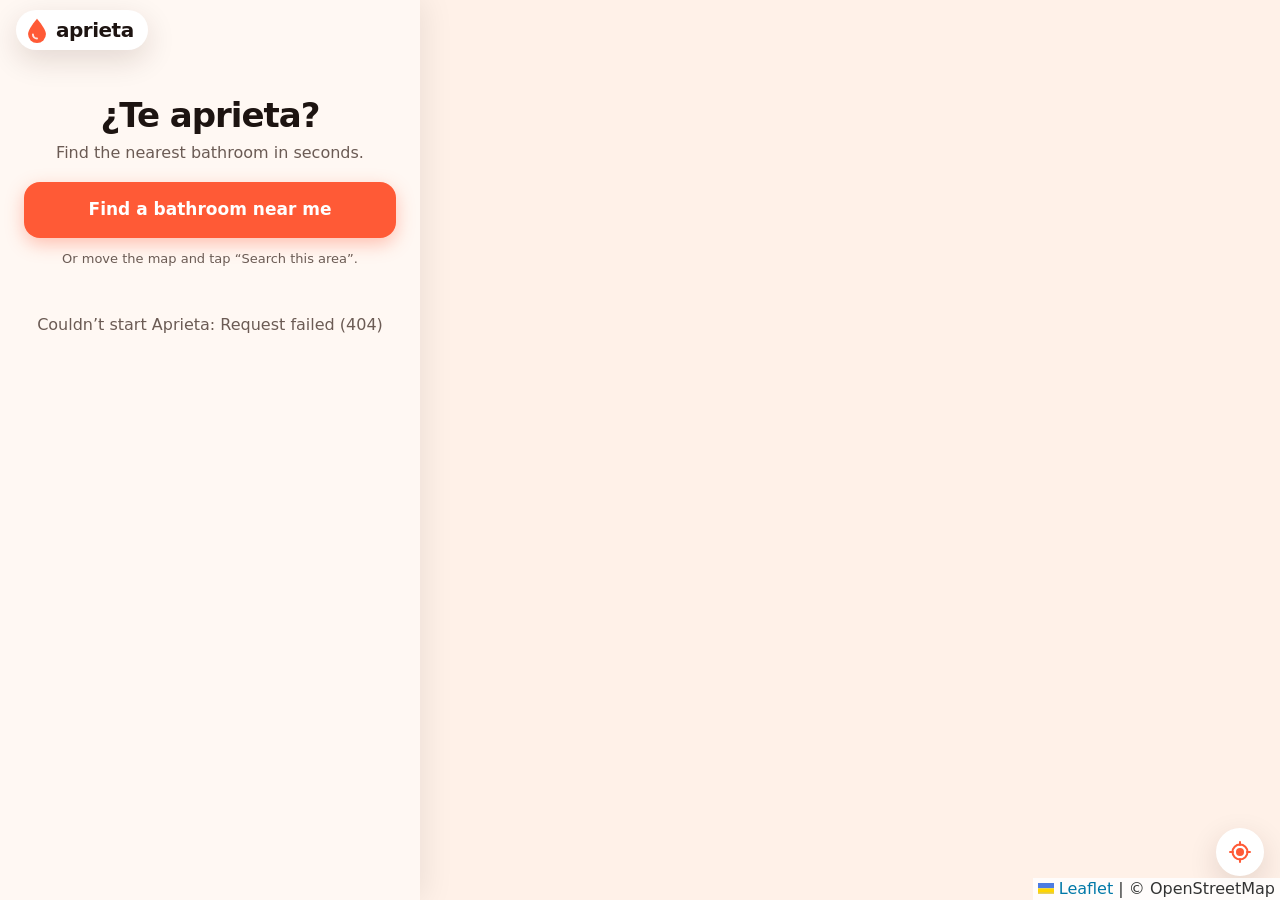
==== web/index.html @ 6afa9566 "Aprieta: bathroom locator with a paywall on addresses - web/ + server/: the app. Bathrooms come live" ====
<!doctype html>
<html lang="en">
<head>
  <meta charset="utf-8">
  <meta name="viewport" content="width=device-width, initial-scale=1, viewport-fit=cover">
  <meta name="theme-color" content="#ff5a36">
  <title>Aprieta</title>
  <meta name="description" content="Find the nearest bathroom, fast.">
  <link rel="manifest" href="manifest.json">
  <link rel="icon" href="icon.svg" type="image/svg+xml">
  <link rel="apple-touch-icon" href="icon.svg">
  <link rel="stylesheet" href="vendor/leaflet/leaflet.css">
  <link rel="stylesheet" href="styles.css">
</head>
<body>
  <header class="topbar">
    <div class="brand">
      <svg class="brand-mark" viewBox="0 0 32 32" aria-hidden="true"><use href="#drop"/></svg>
      <span>aprieta</span>
    </div>
    <div id="pass-chip" class="chip chip-pass" hidden></div>
    <div id="demo-chip" class="chip chip-demo" hidden title="No Stripe key configured: payments are simulated">Demo payments</div>
  </header>

  <main class="layout">
    <div id="map" class="map" aria-label="Map of nearby bathrooms"></div>
    <button id="search-area" class="pill-btn search-area" hidden>Search this area</button>
    <button id="locate" class="locate-btn" aria-label="Go to my location" title="My location">
      <svg viewBox="0 0 24 24" aria-hidden="true"><circle cx="12" cy="12" r="4" fill="currentColor"/><path d="M12 2v3M12 19v3M2 12h3M19 12h3" stroke="currentColor" stroke-width="2" stroke-linecap="round"/><circle cx="12" cy="12" r="7.5" fill="none" stroke="currentColor" stroke-width="2"/></svg>
    </button>

    <section class="sheet" id="sheet">
      <div class="sheet-handle" aria-hidden="true"></div>

      <div id="welcome" class="welcome">
        <h1>¿Te aprieta?</h1>
        <p>Find the nearest bathroom in seconds.</p>
        <button id="find" class="big-btn">Find a bathroom near me</button>
        <p class="fine">Or move the map and tap “Search this area”.</p>
      </div>

      <div id="status" class="status" hidden></div>

      <div id="results" hidden>
        <div class="results-head">
          <h2 id="results-title">Nearby</h2>
          <div class="filters" role="group" aria-label="Filters">
            <button class="filter" data-filter="free" aria-pressed="false">Free</button>
            <button class="filter" data-filter="wheelchair" aria-pressed="false">♿ Accessible</button>
            <button class="filter" data-filter="public" aria-pressed="false">Public only</button>
          </div>
        </div>
        <section id="boxers-section" class="boxers-section" hidden>
          <h3>Fresh boxers nearby</h3>
          <ol id="boxers-list" class="list"></ol>
        </section>
        <ol id="list" class="list"></ol>
        <div id="pass-upsell" class="upsell" hidden>
          <div>
            <strong>Out and about all day?</strong>
            <span id="upsell-text">Unlock every address for 24 hours.</span>
          </div>
          <button class="pill-btn" data-buy-pass>Get pass</button>
        </div>
        <p class="attribution">Bathroom data © OpenStreetMap contributors. Spot a wrong one? Fix it at openstreetmap.org.</p>
      </div>
    </section>
  </main>

  <!-- Paywall -->
  <div id="paywall" class="modal" hidden role="dialog" aria-modal="true" aria-labelledby="paywall-title">
    <div class="modal-backdrop" data-close></div>
    <div class="modal-card">
      <button class="modal-x" data-close aria-label="Close">×</button>

      <div id="pw-choose">
        <div class="pw-lock">
          <svg viewBox="0 0 24 24" aria-hidden="true"><rect x="4" y="10" width="16" height="11" rx="3" fill="currentColor"/><path d="M8 10V7a4 4 0 0 1 8 0v3" stroke="currentColor" stroke-width="2.2" fill="none"/></svg>
        </div>
        <h2 id="paywall-title">Unlock the address</h2>
        <p id="pw-summary" class="pw-summary"></p>
        <label class="pw-addon" id="pw-addon" hidden>
          <input type="checkbox" id="addon-boxers">
          <span class="pw-addon-icon" aria-hidden="true">🩲</span>
          <span class="pw-addon-text">
            <strong>Add backup boxers</strong>
            <span>Nearest underwear, in case you don’t make it. <span id="addon-desc"></span></span>
          </span>
          <span class="pw-addon-price" id="addon-price"></span>
        </label>
        <div class="pw-options">
          <button class="pw-option" data-kind="single">
            <span class="pw-option-title">This bathroom</span>
            <span class="pw-option-desc">Exact address + directions</span>
            <span class="pw-price" id="price-single"></span>
          </button>
          <button class="pw-option pw-option-best" data-kind="pass">
            <span class="pw-badge">Best value</span>
            <span class="pw-option-title" id="pass-title">24-hour pass</span>
            <span class="pw-option-desc">Every bathroom, everywhere</span>
            <span class="pw-price" id="price-pass"></span>
          </button>
        </div>
        <p class="fine">One-time payment. No account, no subscription.</p>
        <button class="pw-toolate" id="pw-toolate" hidden>Too late? Find new boxers nearby →</button>
      </div>

      <div id="pw-boxers" hidden>
        <div class="pw-lock pw-lock-boxers" aria-hidden="true">🩲</div>
        <h2>Too late? It happens.</h2>
        <p class="pw-summary">Skip the bathroom. Here’s where to get fresh underwear, fast.</p>
        <ol id="pw-boxers-list" class="pw-store-list"></ol>
        <button class="big-btn" id="buy-boxers"></button>
        <button class="pw-toolate" id="pw-back">← Back to bathrooms</button>
      </div>

      <form id="pw-demo" hidden>
        <h2>Checkout</h2>
        <p class="demo-note">Demo mode: no real card is charged. Add a Stripe key on the server to take real payments.</p>
        <label>Card number<input inputmode="numeric" value="4242 4242 4242 4242" autocomplete="off"></label>
        <div class="row">
          <label>Expiry<input value="12 / 34" autocomplete="off"></label>
          <label>CVC<input value="123" autocomplete="off"></label>
        </div>
        <button type="submit" class="big-btn" id="demo-pay">Pay</button>
      </form>

      <div id="pw-busy" class="pw-busy" hidden>
        <div class="spinner"></div>
        <p id="pw-busy-text">Opening secure checkout…</p>
      </div>
    </div>
  </div>

  <div id="toast" class="toast" hidden role="status"></div>

  <svg width="0" height="0" style="position:absolute" aria-hidden="true">
    <symbol id="drop" viewBox="0 0 32 32">
      <path d="M16 2C16 2 5 14.5 5 21a11 11 0 0 0 22 0C27 14.5 16 2 16 2z" fill="currentColor"/>
      <path d="M11 21.5a5 5 0 0 0 5 5" stroke="#fff" stroke-width="2.4" fill="none" stroke-linecap="round" opacity=".85"/>
    </symbol>
  </svg>

  <script src="vendor/leaflet/leaflet.js"></script>
  <script src="app.js"></script>
</body>
</html>
---- web/vendor/leaflet/leaflet.css ----
/* required styles */

.leaflet-pane,
.leaflet-tile,
.leaflet-marker-icon,
.leaflet-marker-shadow,
.leaflet-tile-container,
.leaflet-pane > svg,
.leaflet-pane > canvas,
.leaflet-zoom-box,
.leaflet-image-layer,
.leaflet-layer {
	position: absolute;
	left: 0;
	top: 0;
	}
.leaflet-container {
	overflow: hidden;
	}
.leaflet-tile,
.leaflet-marker-icon,
.leaflet-marker-shadow {
	-webkit-user-select: none;
	   -moz-user-select: none;
	        user-select: none;
	  -webkit-user-drag: none;
	}
/* Prevents IE11 from highlighting tiles in blue */
.leaflet-tile::selection {
	background: transparent;
}
/* Safari renders non-retina tile on retina better with this, but Chrome is worse */
.leaflet-safari .leaflet-tile {
	image-rendering: -webkit-optimize-contrast;
	}
/* hack that prevents hw layers "stretching" when loading new tiles */
.leaflet-safari .leaflet-tile-container {
	width: 1600px;
	height: 1600px;
	-webkit-transform-origin: 0 0;
	}
.leaflet-marker-icon,
.leaflet-marker-shadow {
	display: block;
	}
/* .leaflet-container svg: reset svg max-width decleration shipped in Joomla! (joomla.org) 3.x */
/* .leaflet-container img: map is broken in FF if you have max-width: 100% on tiles */
.leaflet-container .leaflet-overlay-pane svg {
	max-width: none !important;
	max-height: none !important;
	}
.leaflet-container .leaflet-marker-pane img,
.leaflet-container .leaflet-shadow-pane img,
.leaflet-container .leaflet-tile-pane img,
.leaflet-container img.leaflet-image-layer,
.leaflet-container .leaflet-tile {
	max-width: none !important;
	max-height: none !important;
	width: auto;
	padding: 0;
	}

.leaflet-container img.leaflet-tile {
	/* See: https://bugs.chromium.org/p/chromium/issues/detail?id=600120 */
	mix-blend-mode: plus-lighter;
}

.leaflet-container.leaflet-touch-zoom {
	-ms-touch-action: pan-x pan-y;
	touch-action: pan-x pan-y;
	}
.leaflet-container.leaflet-touch-drag {
	-ms-touch-action: pinch-zoom;
	/* Fallback for FF which doesn't support pinch-zoom */
	touch-action: none;
	touch-action: pinch-zoom;
}
.leaflet-container.leaflet-touch-drag.leaflet-touch-zoom {
	-ms-touch-action: none;
	touch-action: none;
}
.leaflet-container {
	-webkit-tap-highlight-color: transparent;
}
.leaflet-container a {
	-webkit-tap-highlight-color: rgba(51, 181, 229, 0.4);
}
.leaflet-tile {
	filter: inherit;
	visibility: hidden;
	}
.leaflet-tile-loaded {
	visibility: inherit;
	}
.leaflet-zoom-box {
	width: 0;
	height: 0;
	-moz-box-sizing: border-box;
	     box-sizing: border-box;
	z-index: 800;
	}
/* workaround for https://bugzilla.mozilla.org/show_bug.cgi?id=888319 */
.leaflet-overlay-pane svg {
	-moz-user-select: none;
	}

.leaflet-pane         { z-index: 400; }

.leaflet-tile-pane    { z-index: 200; }
.leaflet-overlay-pane { z-index: 400; }
.leaflet-shadow-pane  { z-index: 500; }
.leaflet-marker-pane  { z-index: 600; }
.leaflet-tooltip-pane   { z-index: 650; }
.leaflet-popup-pane   { z-index: 700; }

.leaflet-map-pane canvas { z-index: 100; }
.leaflet-map-pane svg    { z-index: 200; }

.leaflet-vml-shape {
	width: 1px;
	height: 1px;
	}
.lvml {
	behavior: url(#default#VML);
	display: inline-block;
	position: absolute;
	}


/* control positioning */

.leaflet-control {
	position: relative;
	z-index: 800;
	pointer-events: visiblePainted; /* IE 9-10 doesn't have auto */
	pointer-events: auto;
	}
.leaflet-top,
.leaflet-bottom {
	position: absolute;
	z-index: 1000;
	pointer-events: none;
	}
.leaflet-top {
	top: 0;
	}
.leaflet-right {
	right: 0;
	}
.leaflet-bottom {
	bottom: 0;
	}
.leaflet-left {
	left: 0;
	}
.leaflet-control {
	float: left;
	clear: both;
	}
.leaflet-right .leaflet-control {
	float: right;
	}
.leaflet-top .leaflet-control {
	margin-top: 10px;
	}
.leaflet-bottom .leaflet-control {
	margin-bottom: 10px;
	}
.leaflet-left .leaflet-control {
	margin-left: 10px;
	}
.leaflet-right .leaflet-control {
	margin-right: 10px;
	}


/* zoom and fade animations */

.leaflet-fade-anim .leaflet-popup {
	opacity: 0;
	-webkit-transition: opacity 0.2s linear;
	   -moz-transition: opacity 0.2s linear;
	        transition: opacity 0.2s linear;
	}
.leaflet-fade-anim .leaflet-map-pane .leaflet-popup {
	opacity: 1;
	}
.leaflet-zoom-animated {
	-webkit-transform-origin: 0 0;
	    -ms-transform-origin: 0 0;
	        transform-origin: 0 0;
	}
svg.leaflet-zoom-animated {
	will-change: transform;
}

.leaflet-zoom-anim .leaflet-zoom-animated {
	-webkit-transition: -webkit-transform 0.25s cubic-bezier(0,0,0.25,1);
	   -moz-transition:    -moz-transform 0.25s cubic-bezier(0,0,0.25,1);
	        transition:         transform 0.25s cubic-bezier(0,0,0.25,1);
	}
.leaflet-zoom-anim .leaflet-tile,
.leaflet-pan-anim .leaflet-tile {
	-webkit-transition: none;
	   -moz-transition: none;
	        transition: none;
	}

.leaflet-zoom-anim .leaflet-zoom-hide {
	visibility: hidden;
	}


/* cursors */

.leaflet-interactive {
	cursor: pointer;
	}
.leaflet-grab {
	cursor: -webkit-grab;
	cursor:    -moz-grab;
	cursor:         grab;
	}
.leaflet-crosshair,
.leaflet-crosshair .leaflet-interactive {
	cursor: crosshair;
	}
.leaflet-popup-pane,
.leaflet-control {
	cursor: auto;
	}
.leaflet-dragging .leaflet-grab,
.leaflet-dragging .leaflet-grab .leaflet-interactive,
.leaflet-dragging .leaflet-marker-draggable {
	cursor: move;
	cursor: -webkit-grabbing;
	cursor:    -moz-grabbing;
	cursor:         grabbing;
	}

/* marker & overlays interactivity */
.leaflet-marker-icon,
.leaflet-marker-shadow,
.leaflet-image-layer,
.leaflet-pane > svg path,
.leaflet-tile-container {
	pointer-events: none;
	}

.leaflet-marker-icon.leaflet-interactive,
.leaflet-image-layer.leaflet-interactive,
.leaflet-pane > svg path.leaflet-interactive,
svg.leaflet-image-layer.leaflet-interactive path {
	pointer-events: visiblePainted; /* IE 9-10 doesn't have auto */
	pointer-events: auto;
	}

/* visual tweaks */

.leaflet-container {
	background: #ddd;
	outline-offset: 1px;
	}
.leaflet-container a {
	color: #0078A8;
	}
.leaflet-zoom-box {
	border: 2px dotted #38f;
	background: rgba(255,255,255,0.5);
	}


/* general typography */
.leaflet-container {
	font-family: "Helvetica Neue", Arial, Helvetica, sans-serif;
	font-size: 12px;
	font-size: 0.75rem;
	line-height: 1.5;
	}


/* general toolbar styles */

.leaflet-bar {
	box-shadow: 0 1px 5px rgba(0,0,0,0.65);
	border-radius: 4px;
	}
.leaflet-bar a {
	background-color: #fff;
	border-bottom: 1px solid #ccc;
	width: 26px;
	height: 26px;
	line-height: 26px;
	display: block;
	text-align: center;
	text-decoration: none;
	color: black;
	}
.leaflet-bar a,
.leaflet-control-layers-toggle {
	background-position: 50% 50%;
	background-repeat: no-repeat;
	display: block;
	}
.leaflet-bar a:hover,
.leaflet-bar a:focus {
	background-color: #f4f4f4;
	}
.leaflet-bar a:first-child {
	border-top-left-radius: 4px;
	border-top-right-radius: 4px;
	}
.leaflet-bar a:last-child {
	border-bottom-left-radius: 4px;
	border-bottom-right-radius: 4px;
	border-bottom: none;
	}
.leaflet-bar a.leaflet-disabled {
	cursor: default;
	background-color: #f4f4f4;
	color: #bbb;
	}

.leaflet-touch .leaflet-bar a {
	width: 30px;
	height: 30px;
	line-height: 30px;
	}
.leaflet-touch .leaflet-bar a:first-child {
	border-top-left-radius: 2px;
	border-top-right-radius: 2px;
	}
.leaflet-touch .leaflet-bar a:last-child {
	border-bottom-left-radius: 2px;
	border-bottom-right-radius: 2px;
	}

/* zoom control */

.leaflet-control-zoom-in,
.leaflet-control-zoom-out {
	font: bold 18px 'Lucida Console', Monaco, monospace;
	text-indent: 1px;
	}

.leaflet-touch .leaflet-control-zoom-in, .leaflet-touch .leaflet-control-zoom-out  {
	font-size: 22px;
	}


/* layers control */

.leaflet-control-layers {
	box-shadow: 0 1px 5px rgba(0,0,0,0.4);
	background: #fff;
	border-radius: 5px;
	}
.leaflet-control-layers-toggle {
	background-image: url(images/layers.png);
	width: 36px;
	height: 36px;
	}
.leaflet-retina .leaflet-control-layers-toggle {
	background-image: url(images/layers-2x.png);
	background-size: 26px 26px;
	}
.leaflet-touch .leaflet-control-layers-toggle {
	width: 44px;
	height: 44px;
	}
.leaflet-control-layers .leaflet-control-layers-list,
.leaflet-control-layers-expanded .leaflet-control-layers-toggle {
	display: none;
	}
.leaflet-control-layers-expanded .leaflet-control-layers-list {
	display: block;
	position: relative;
	}
.leaflet-control-layers-expanded {
	padding: 6px 10px 6px 6px;
	color: #333;
	background: #fff;
	}
.leaflet-control-layers-scrollbar {
	overflow-y: scroll;
	overflow-x: hidden;
	padding-right: 5px;
	}
.leaflet-control-layers-selector {
	margin-top: 2px;
	position: relative;
	top: 1px;
	}
.leaflet-control-layers label {
	display: block;
	font-size: 13px;
	font-size: 1.08333em;
	}
.leaflet-control-layers-separator {
	height: 0;
	border-top: 1px solid #ddd;
	margin: 5px -10px 5px -6px;
	}

/* Default icon URLs */
.leaflet-default-icon-path { /* used only in path-guessing heuristic, see L.Icon.Default */
	background-image: url(images/marker-icon.png);
	}


/* attribution and scale controls */

.leaflet-container .leaflet-control-attribution {
	background: #fff;
	background: rgba(255, 255, 255, 0.8);
	margin: 0;
	}
.leaflet-control-attribution,
.leaflet-control-scale-line {
	padding: 0 5px;
	color: #333;
	line-height: 1.4;
	}
.leaflet-control-attribution a {
	text-decoration: none;
	}
.leaflet-control-attribution a:hover,
.leaflet-control-attribution a:focus {
	text-decoration: underline;
	}
.leaflet-attribution-flag {
	display: inline !important;
	vertical-align: baseline !important;
	width: 1em;
	height: 0.6669em;
	}
.leaflet-left .leaflet-control-scale {
	margin-left: 5px;
	}
.leaflet-bottom .leaflet-control-scale {
	margin-bottom: 5px;
	}
.leaflet-control-scale-line {
	border: 2px solid #777;
	border-top: none;
	line-height: 1.1;
	padding: 2px 5px 1px;
	white-space: nowrap;
	-moz-box-sizing: border-box;
	     box-sizing: border-box;
	background: rgba(255, 255, 255, 0.8);
	text-shadow: 1px 1px #fff;
	}
.leaflet-control-scale-line:not(:first-child) {
	border-top: 2px solid #777;
	border-bottom: none;
	margin-top: -2px;
	}
.leaflet-control-scale-line:not(:first-child):not(:last-child) {
	border-bottom: 2px solid #777;
	}

.leaflet-touch .leaflet-control-attribution,
.leaflet-touch .leaflet-control-layers,
.leaflet-touch .leaflet-bar {
	box-shadow: none;
	}
.leaflet-touch .leaflet-control-layers,
.leaflet-touch .leaflet-bar {
	border: 2px solid rgba(0,0,0,0.2);
	background-clip: padding-box;
	}


/* popup */

.leaflet-popup {
	position: absolute;
	text-align: center;
	margin-bottom: 20px;
	}
.leaflet-popup-content-wrapper {
	padding: 1px;
	text-align: left;
	border-radius: 12px;
	}
.leaflet-popup-content {
	margin: 13px 24px 13px 20px;
	line-height: 1.3;
	font-size: 13px;
	font-size: 1.08333em;
	min-height: 1px;
	}
.leaflet-popup-content p {
	margin: 17px 0;
	margin: 1.3em 0;
	}
.leaflet-popup-tip-container {
	width: 40px;
	height: 20px;
	position: absolute;
	left: 50%;
	margin-top: -1px;
	margin-left: -20px;
	overflow: hidden;
	pointer-events: none;
	}
.leaflet-popup-tip {
	width: 17px;
	height: 17px;
	padding: 1px;

	margin: -10px auto 0;
	pointer-events: auto;

	-webkit-transform: rotate(45deg);
	   -moz-transform: rotate(45deg);
	    -ms-transform: rotate(45deg);
	        transform: rotate(45deg);
	}
.leaflet-popup-content-wrapper,
.leaflet-popup-tip {
	background: white;
	color: #333;
	box-shadow: 0 3px 14px rgba(0,0,0,0.4);
	}
.leaflet-container a.leaflet-popup-close-button {
	position: absolute;
	top: 0;
	right: 0;
	border: none;
	text-align: center;
	width: 24px;
	height: 24px;
	font: 16px/24px Tahoma, Verdana, sans-serif;
	color: #757575;
	text-decoration: none;
	background: transparent;
	}
.leaflet-container a.leaflet-popup-close-button:hover,
.leaflet-container a.leaflet-popup-close-button:focus {
	color: #585858;
	}
.leaflet-popup-scrolled {
	overflow: auto;
	}

.leaflet-oldie .leaflet-popup-content-wrapper {
	-ms-zoom: 1;
	}
.leaflet-oldie .leaflet-popup-tip {
	width: 24px;
	margin: 0 auto;

	-ms-filter: "progid:DXImageTransform.Microsoft.Matrix(M11=0.70710678, M12=0.70710678, M21=-0.70710678, M22=0.70710678)";
	filter: progid:DXImageTransform.Microsoft.Matrix(M11=0.70710678, M12=0.70710678, M21=-0.70710678, M22=0.70710678);
	}

.leaflet-oldie .leaflet-control-zoom,
.leaflet-oldie .leaflet-control-layers,
.leaflet-oldie .leaflet-popup-content-wrapper,
.leaflet-oldie .leaflet-popup-tip {
	border: 1px solid #999;
	}


/* div icon */

.leaflet-div-icon {
	background: #fff;
	border: 1px solid #666;
	}


/* Tooltip */
/* Base styles for the element that has a tooltip */
.leaflet-tooltip {
	position: absolute;
	padding: 6px;
	background-color: #fff;
	border: 1px solid #fff;
	border-radius: 3px;
	color: #222;
	white-space: nowrap;
	-webkit-user-select: none;
	-moz-user-select: none;
	-ms-user-select: none;
	user-select: none;
	pointer-events: none;
	box-shadow: 0 1px 3px rgba(0,0,0,0.4);
	}
.leaflet-tooltip.leaflet-interactive {
	cursor: pointer;
	pointer-events: auto;
	}
.leaflet-tooltip-top:before,
.leaflet-tooltip-bottom:before,
.leaflet-tooltip-left:before,
.leaflet-tooltip-right:before {
	position: absolute;
	pointer-events: none;
	border: 6px solid transparent;
	background: transparent;
	content: "";
	}

/* Directions */

.leaflet-tooltip-bottom {
	margin-top: 6px;
}
.leaflet-tooltip-top {
	margin-top: -6px;
}
.leaflet-tooltip-bottom:before,
.leaflet-tooltip-top:before {
	left: 50%;
	margin-left: -6px;
	}
.leaflet-tooltip-top:before {
	bottom: 0;
	margin-bottom: -12px;
	border-top-color: #fff;
	}
.leaflet-tooltip-bottom:before {
	top: 0;
	margin-top: -12px;
	margin-left: -6px;
	border-bottom-color: #fff;
	}
.leaflet-tooltip-left {
	margin-left: -6px;
}
.leaflet-tooltip-right {
	margin-left: 6px;
}
.leaflet-tooltip-left:before,
.leaflet-tooltip-right:before {
	top: 50%;
	margin-top: -6px;
	}
.leaflet-tooltip-left:before {
	right: 0;
	margin-right: -12px;
	border-left-color: #fff;
	}
.leaflet-tooltip-right:before {
	left: 0;
	margin-left: -12px;
	border-right-color: #fff;
	}

/* Printing */

@media print {
	/* Prevent printers from removing background-images of controls. */
	.leaflet-control {
		-webkit-print-color-adjust: exact;
		print-color-adjust: exact;
		}
	}
---- web/styles.css ----
:root {
  --bg: #fff8f3;
  --surface: #ffffff;
  --surface-2: #fff1e8;
  --ink: #1d1411;
  --ink-2: #6b5b54;
  --line: #f0e0d6;
  --brand: #ff5a36;
  --brand-ink: #ffffff;
  --brand-soft: #ffe3da;
  --good: #1f9d63;
  --shadow: 0 10px 30px rgba(60, 20, 0, .14);
  --radius: 18px;
  --sheet-h: 52vh;
  color-scheme: light;
}
@media (prefers-color-scheme: dark) {
  :root {
    --bg: #150f0d;
    --surface: #211815;
    --surface-2: #2b1f1b;
    --ink: #fbefe9;
    --ink-2: #b9a49b;
    --line: #3a2b25;
    --brand: #ff6b4a;
    --brand-soft: #4a2219;
    --good: #3cc486;
    --shadow: 0 10px 30px rgba(0, 0, 0, .5);
    color-scheme: dark;
  }
}

* { box-sizing: border-box; }
html, body { height: 100%; margin: 0; }
body {
  background: var(--bg);
  color: var(--ink);
  font: 16px/1.4 system-ui, -apple-system, "Segoe UI", Roboto, sans-serif;
  -webkit-font-smoothing: antialiased;
  overflow: hidden;
}
button { font: inherit; color: inherit; cursor: pointer; }
[hidden] { display: none !important; }

/* Top bar */
.topbar {
  position: fixed; inset: 0 0 auto 0; z-index: 1000;
  display: flex; align-items: center; gap: 8px;
  padding: calc(10px + env(safe-area-inset-top)) 16px 10px;
  pointer-events: none;
}
.topbar > * { pointer-events: auto; }
.brand {
  display: flex; align-items: center; gap: 6px;
  background: var(--surface); border-radius: 999px; padding: 6px 14px 6px 8px;
  box-shadow: var(--shadow);
  font-weight: 800; font-size: 20px; letter-spacing: -.5px;
}
.brand-mark { width: 26px; height: 26px; color: var(--brand); }
.chip {
  border-radius: 999px; padding: 6px 12px; font-size: 13px; font-weight: 600;
  box-shadow: var(--shadow); white-space: nowrap;
}
@media (max-width: 480px) {
  .chip-pass:not([hidden]) + .chip-demo { display: none; }
}
.chip-pass { background: var(--good); color: #fff; margin-left: auto; }
.chip-demo { background: var(--surface); color: var(--ink-2); margin-left: auto; }
.chip-pass + .chip-demo { margin-left: 0; }

/* Map */
.layout { position: fixed; inset: 0; }
.map { position: absolute; inset: 0 0 calc(var(--sheet-h) - 24px) 0; background: var(--surface-2); }
.leaflet-container { font: inherit; }
.leaflet-bottom { bottom: 24px; }
.search-area {
  position: absolute; z-index: 900; left: 50%; transform: translateX(-50%);
  top: calc(64px + env(safe-area-inset-top));
}
.locate-btn {
  position: absolute; z-index: 900; right: 16px; bottom: calc(var(--sheet-h) + 4px);
  width: 48px; height: 48px; border-radius: 50%; border: 0;
  background: var(--surface); color: var(--brand); box-shadow: var(--shadow);
  display: grid; place-items: center;
}
.locate-btn svg { width: 24px; height: 24px; }

/* Bottom sheet */
.sheet {
  position: absolute; z-index: 950; left: 0; right: 0; bottom: 0;
  height: var(--sheet-h); overflow-y: auto; overscroll-behavior: contain;
  background: var(--bg); border-radius: 24px 24px 0 0;
  box-shadow: 0 -8px 30px rgba(0,0,0,.12);
  padding: 8px 16px calc(24px + env(safe-area-inset-bottom));
}
.sheet-handle { width: 40px; height: 5px; border-radius: 3px; background: var(--line); margin: 0 auto 12px; }

@media (min-width: 900px) {
  :root { --sheet-h: 100vh; }
  .map { inset: 0 0 0 420px; }
  .leaflet-bottom { bottom: 0; }
  .sheet { right: auto; width: 420px; top: 0; height: auto; border-radius: 0; padding-top: 76px; box-shadow: 4px 0 30px rgba(0,0,0,.08); }
  .sheet-handle { display: none; }
  .locate-btn { bottom: 24px; }
  .search-area { left: calc(50% + 210px); }
  .topbar { width: 420px; }
  .chip-pass, .chip-demo { margin-left: auto; }
}

.welcome { text-align: center; padding: 12px 8px 4px; }
.welcome h1 { font-size: 34px; letter-spacing: -1px; margin: 4px 0 2px; }
.welcome p { color: var(--ink-2); margin: 0 0 18px; }
.fine { font-size: 13px; color: var(--ink-2); }
.welcome .fine { margin-top: 12px; }

.big-btn {
  width: 100%; border: 0; border-radius: 16px; padding: 16px 20px;
  background: var(--brand); color: var(--brand-ink);
  font-size: 17px; font-weight: 700;
  box-shadow: 0 6px 18px rgba(255, 90, 54, .35);
  transition: transform .08s;
}
.big-btn:active { transform: scale(.98); }
.big-btn:disabled { opacity: .6; }
.pill-btn {
  border: 0; border-radius: 999px; padding: 10px 16px;
  background: var(--ink); color: var(--bg); font-weight: 700; font-size: 14px;
  box-shadow: var(--shadow); white-space: nowrap;
}

.status { text-align: center; color: var(--ink-2); padding: 24px 8px; }
.status .spinner { margin: 0 auto 12px; }

.results-head h2 { margin: 4px 0 10px; font-size: 20px; letter-spacing: -.3px; }
.filters { display: flex; gap: 8px; overflow-x: auto; padding-bottom: 12px; }
.filter {
  border: 1px solid var(--line); background: var(--surface); border-radius: 999px;
  padding: 7px 12px; font-size: 14px; white-space: nowrap;
}
.filter[aria-pressed="true"] { background: var(--ink); color: var(--bg); border-color: var(--ink); }

.list { list-style: none; margin: 0; padding: 0; display: grid; gap: 10px; }
.card {
  background: var(--surface); border: 1px solid var(--line); border-radius: var(--radius);
  padding: 14px; display: grid; gap: 8px;
}
.card.is-active { border-color: var(--brand); box-shadow: 0 0 0 3px var(--brand-soft); }
.card-top { display: flex; align-items: baseline; gap: 10px; }
.card-rank {
  flex: none; width: 28px; height: 28px; border-radius: 50%;
  background: var(--brand-soft); color: var(--brand); font-weight: 800; font-size: 14px;
  display: grid; place-items: center; align-self: center;
}
.card-dist { white-space: nowrap; font-size: 22px; font-weight: 800; letter-spacing: -.5px; }
.card-walk { color: var(--ink-2); font-size: 14px; white-space: nowrap; }
.card-kind { margin-left: auto; font-size: 13px; color: var(--ink-2); font-weight: 600; text-align: right; }
.card-name { font-weight: 700; font-size: 17px; }
.card-addr { color: var(--ink-2); }
.card-notes { font-size: 14px; color: var(--ink-2); font-style: italic; }
.redacted {
  display: flex; align-items: center; gap: 8px; color: var(--ink-2);
  background: var(--surface-2); border-radius: 10px; padding: 8px 10px;
}
.redacted .bar { height: 10px; border-radius: 5px; background: var(--line); }
.redacted svg { width: 16px; height: 16px; flex: none; }
.badges { display: flex; flex-wrap: wrap; gap: 6px; }
.badge {
  font-size: 12px; font-weight: 600; padding: 3px 8px; border-radius: 999px;
  background: var(--surface-2); color: var(--ink-2);
}
.badge-good { background: color-mix(in srgb, var(--good) 15%, transparent); color: var(--good); }
.card-actions { display: flex; gap: 8px; }
.card-actions .big-btn { padding: 12px 16px; font-size: 15px; }
.btn-secondary {
  border: 1px solid var(--line); background: var(--surface); border-radius: 16px;
  padding: 12px 16px; font-weight: 700; font-size: 15px; white-space: nowrap;
}
a.big-btn { display: block; text-align: center; text-decoration: none; }

.upsell {
  margin-top: 14px; display: flex; align-items: center; gap: 12px; justify-content: space-between;
  background: var(--brand-soft); border-radius: var(--radius); padding: 14px;
}
.upsell strong { display: block; }
.upsell span { font-size: 14px; color: var(--ink-2); }
.attribution { font-size: 12px; color: var(--ink-2); text-align: center; margin-top: 18px; }
.empty { text-align: center; color: var(--ink-2); padding: 20px 8px; }

/* Map markers */
.pin {
  width: 30px; height: 30px; border-radius: 50% 50% 50% 0; transform: rotate(-45deg);
  background: var(--brand); border: 3px solid #fff; box-shadow: 0 3px 8px rgba(0,0,0,.3);
  display: grid; place-items: center;
}
.pin span { transform: rotate(45deg); color: #fff; font-weight: 800; font-size: 13px; }
.pin-locked { background: #8a756c; }
.pin.is-active { background: var(--brand); outline: 3px solid var(--brand-soft); }
.me-dot {
  width: 18px; height: 18px; border-radius: 50%; background: #2f7bff; border: 3px solid #fff;
  box-shadow: 0 0 0 6px rgba(47, 123, 255, .25);
}

/* Paywall modal */
.modal { position: fixed; inset: 0; z-index: 2000; display: grid; align-items: end; }
@media (min-width: 600px) { .modal { place-items: center; } }
.modal-backdrop { position: absolute; inset: 0; background: rgba(20, 8, 4, .5); }
.modal-card {
  position: relative; background: var(--bg); width: 100%; max-width: 440px; margin: 0 auto;
  border-radius: 26px 26px 0 0; padding: 26px 20px calc(22px + env(safe-area-inset-bottom));
  box-shadow: var(--shadow); animation: up .22s ease-out;
}
@media (min-width: 600px) { .modal-card { border-radius: 26px; } }
@keyframes up { from { transform: translateY(40px); opacity: 0; } }
.modal-x {
  position: absolute; top: 12px; right: 12px; width: 36px; height: 36px; border-radius: 50%;
  border: 0; background: var(--surface-2); font-size: 22px; line-height: 1;
}
.pw-lock {
  width: 56px; height: 56px; border-radius: 18px; background: var(--brand-soft); color: var(--brand);
  display: grid; place-items: center; margin: 0 auto 10px;
}
.pw-lock svg { width: 28px; height: 28px; }
.modal-card h2 { text-align: center; margin: 0 0 4px; letter-spacing: -.5px; }
.pw-summary { text-align: center; color: var(--ink-2); margin: 0 0 18px; }
.pw-options { display: grid; grid-template-columns: 1fr 1fr; gap: 10px; }
.pw-option {
  position: relative; display: flex; flex-direction: column; gap: 4px; text-align: left;
  border: 2px solid var(--line); background: var(--surface); border-radius: var(--radius);
  padding: 16px 14px 14px;
}
.pw-option:hover { border-color: var(--ink-2); }
.pw-option-best { border-color: var(--brand); }
.pw-badge {
  position: absolute; top: -11px; left: 12px; background: var(--brand); color: #fff;
  font-size: 11px; font-weight: 800; padding: 3px 8px; border-radius: 999px; text-transform: uppercase; letter-spacing: .4px;
}
.pw-option-title { font-weight: 800; }
.pw-option-desc { font-size: 13px; color: var(--ink-2); }
.pw-price { font-size: 24px; font-weight: 800; margin-top: 6px; letter-spacing: -.5px; }
.modal-card .fine { text-align: center; margin: 14px 0 0; }

#pw-demo { display: grid; gap: 12px; }
#pw-demo label { display: grid; gap: 4px; font-size: 13px; font-weight: 600; color: var(--ink-2); }
#pw-demo input {
  font: inherit; font-size: 16px; color: var(--ink); background: var(--surface);
  border: 1px solid var(--line); border-radius: 12px; padding: 12px;
}
#pw-demo .row { display: grid; grid-template-columns: 1fr 1fr; gap: 10px; }
.demo-note { background: var(--surface-2); border-radius: 12px; padding: 10px 12px; font-size: 13px; color: var(--ink-2); margin: 0; }

.pw-busy { text-align: center; padding: 24px 0; color: var(--ink-2); }
.spinner {
  width: 34px; height: 34px; border-radius: 50%; margin: 0 auto 12px;
  border: 4px solid var(--brand-soft); border-top-color: var(--brand);
  animation: spin .8s linear infinite;
}
@keyframes spin { to { transform: rotate(360deg); } }

.toast {
  position: fixed; z-index: 3000; left: 50%; transform: translateX(-50%);
  top: calc(70px + env(safe-area-inset-top));
  background: var(--ink); color: var(--bg); padding: 10px 16px; border-radius: 999px;
  font-weight: 600; font-size: 14px; box-shadow: var(--shadow); max-width: calc(100vw - 32px);
}

/* Boxers upsell */
.pw-addon {
  display: flex; align-items: center; gap: 12px; cursor: pointer;
  border: 2px dashed var(--line); border-radius: var(--radius); padding: 12px 14px; margin-bottom: 16px;
  background: var(--surface);
}
.pw-addon:has(input:checked) { border-style: solid; border-color: var(--brand); background: var(--brand-soft); }
.pw-addon input { width: 20px; height: 20px; accent-color: var(--brand); flex: none; margin: 0; }
.pw-addon-icon { font-size: 26px; flex: none; }
.pw-addon-text { display: grid; gap: 2px; font-size: 13px; color: var(--ink-2); }
.pw-addon-text strong { font-size: 15px; color: var(--ink); }
.pw-addon-price { margin-left: auto; font-weight: 800; white-space: nowrap; }
.pw-toolate {
  display: block; margin: 14px auto 0; border: 0; background: none; padding: 6px 10px;
  color: var(--brand); font-weight: 700; font-size: 14px;
}
.pw-lock-boxers { font-size: 30px; }
.pw-store-list { list-style: none; margin: 0 0 16px; padding: 0; display: grid; gap: 8px; }
.pw-store-list li {
  display: flex; justify-content: space-between; gap: 12px; align-items: center;
  background: var(--surface); border: 1px solid var(--line); border-radius: 14px; padding: 12px 14px;
}
.pw-store-kind { font-weight: 700; }
.pw-store-dist { color: var(--ink-2); font-size: 14px; white-space: nowrap; }
.boxers-section { margin-bottom: 16px; }
.boxers-section h3 { margin: 0 0 8px; font-size: 16px; }
.card-store { border-color: #b98cf0; }
.card-rank-store { background: #efe4ff; font-size: 16px; }
.pin-store { background: #8b5cf6; }
.pin-store span { font-size: 14px; }
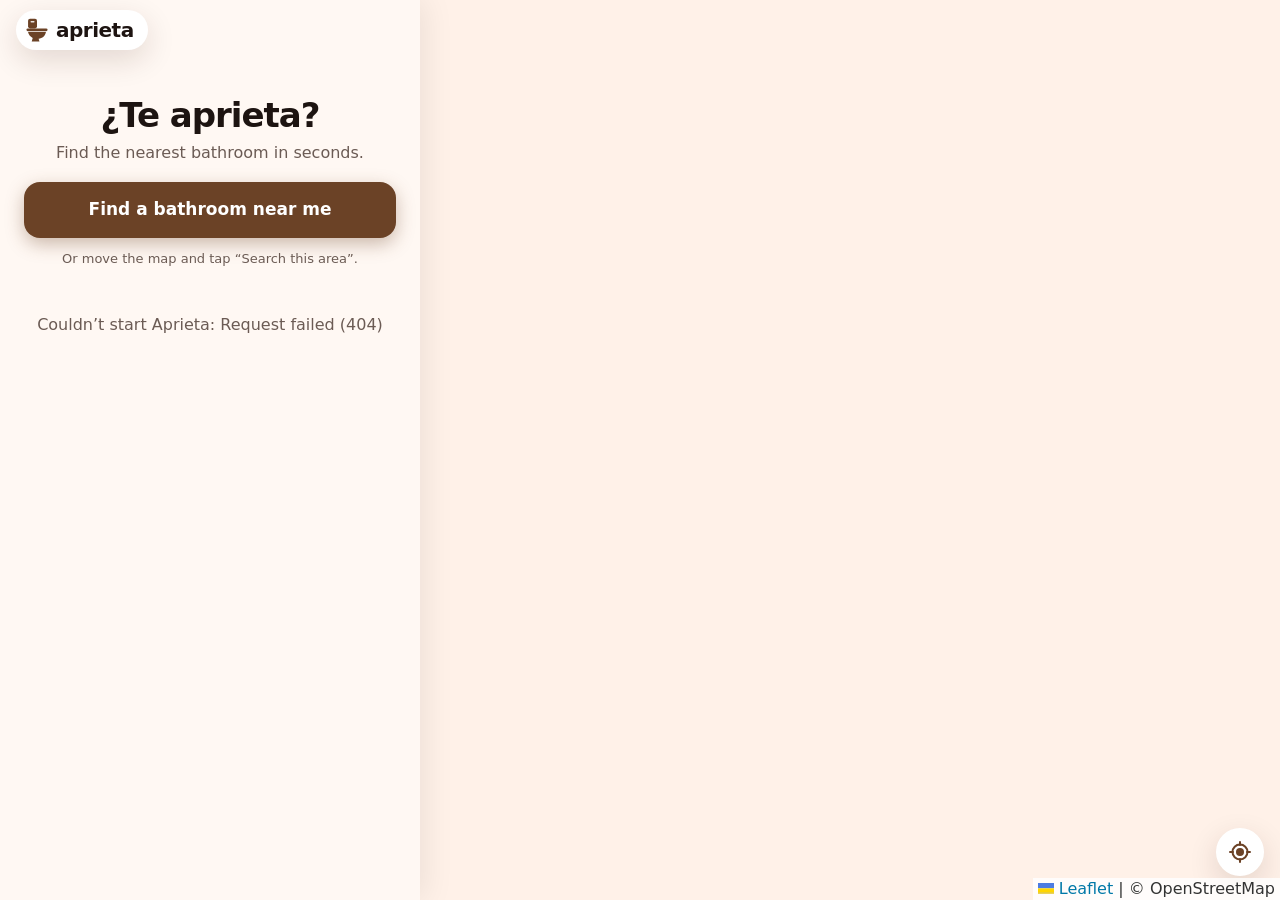
==== commit 1471bf49: "Rebrand to brown with a toilet logo; bathroom $4, backup boxers $50 - Logo and app icon are now a to" ====
--- a/web/index.html
+++ b/web/index.html
@@ -3,7 +3,7 @@
 <head>
   <meta charset="utf-8">
   <meta name="viewport" content="width=device-width, initial-scale=1, viewport-fit=cover">
-  <meta name="theme-color" content="#ff5a36">
+  <meta name="theme-color" content="#6b4226">
   <title>Aprieta</title>
   <meta name="description" content="Find the nearest bathroom, fast.">
   <link rel="manifest" href="manifest.json">
@@ -15,7 +15,7 @@
 <body>
   <header class="topbar">
     <div class="brand">
-      <svg class="brand-mark" viewBox="0 0 32 32" aria-hidden="true"><use href="#drop"/></svg>
+      <svg class="brand-mark" viewBox="0 0 32 32" aria-hidden="true"><use href="#toilet"/></svg>
       <span>aprieta</span>
     </div>
     <div id="pass-chip" class="chip chip-pass" hidden></div>
@@ -135,9 +135,11 @@
   <div id="toast" class="toast" hidden role="status"></div>
 
   <svg width="0" height="0" style="position:absolute" aria-hidden="true">
-    <symbol id="drop" viewBox="0 0 32 32">
-      <path d="M16 2C16 2 5 14.5 5 21a11 11 0 0 0 22 0C27 14.5 16 2 16 2z" fill="currentColor"/>
-      <path d="M11 21.5a5 5 0 0 0 5 5" stroke="#fff" stroke-width="2.4" fill="none" stroke-linecap="round" opacity=".85"/>
+    <symbol id="toilet" viewBox="0 0 32 32">
+      <rect x="5" y="2" width="11" height="12" rx="2.5" fill="currentColor"/>
+      <rect x="3" y="14" width="26" height="3.5" rx="1.75" fill="currentColor"/>
+      <path d="M5 18.5h22c-.6 4.6-4.4 8-9 8.3L19 30H9.5l1.2-4.3C7.7 24.4 5.5 21.7 5 18.5z" fill="currentColor"/>
+      <rect x="8" y="5" width="5" height="1.8" rx=".9" fill="#fff" opacity=".85"/>
     </symbol>
   </svg>
 
--- a/web/styles.css
+++ b/web/styles.css
@@ -5,9 +5,9 @@
   --ink: #1d1411;
   --ink-2: #6b5b54;
   --line: #f0e0d6;
-  --brand: #ff5a36;
+  --brand: #6b4226;
   --brand-ink: #ffffff;
-  --brand-soft: #ffe3da;
+  --brand-soft: #f0e2d4;
   --good: #1f9d63;
   --shadow: 0 10px 30px rgba(60, 20, 0, .14);
   --radius: 18px;
@@ -22,8 +22,8 @@
     --ink: #fbefe9;
     --ink-2: #b9a49b;
     --line: #3a2b25;
-    --brand: #ff6b4a;
-    --brand-soft: #4a2219;
+    --brand: #c8925f;
+    --brand-soft: #3d2a1d;
     --good: #3cc486;
     --shadow: 0 10px 30px rgba(0, 0, 0, .5);
     color-scheme: dark;
@@ -117,7 +117,7 @@
   width: 100%; border: 0; border-radius: 16px; padding: 16px 20px;
   background: var(--brand); color: var(--brand-ink);
   font-size: 17px; font-weight: 700;
-  box-shadow: 0 6px 18px rgba(255, 90, 54, .35);
+  box-shadow: 0 6px 18px rgba(107, 66, 38, .35);
   transition: transform .08s;
 }
 .big-btn:active { transform: scale(.98); }
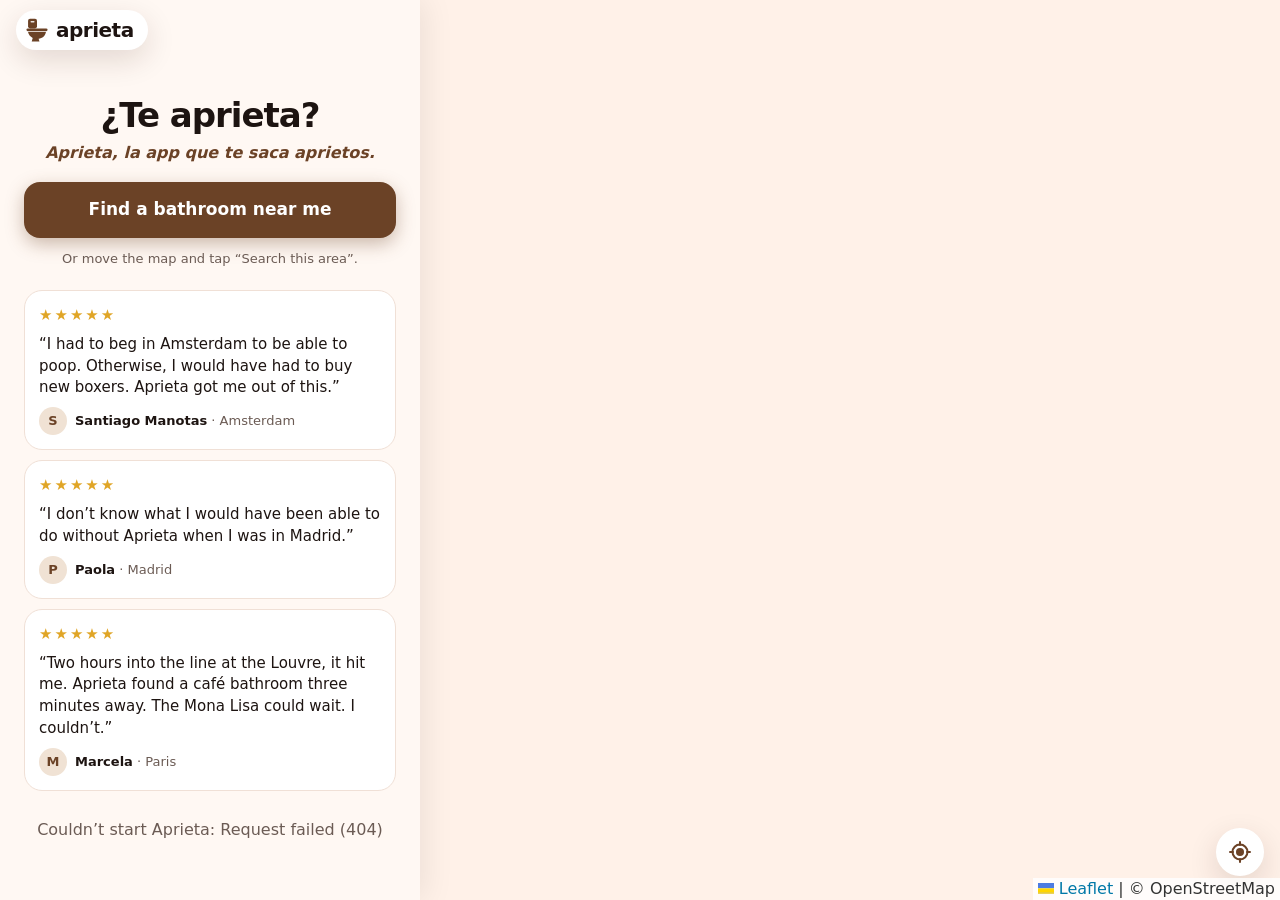
==== commit fd8de072: "Add tagline and testimonials to the welcome screen Tagline: "Aprieta, la app que te saca aprietos." " ====
--- a/web/index.html
+++ b/web/index.html
@@ -34,9 +34,26 @@
 
       <div id="welcome" class="welcome">
         <h1>¿Te aprieta?</h1>
-        <p>Find the nearest bathroom in seconds.</p>
+        <p class="tagline">Aprieta, la app que te saca aprietos.</p>
         <button id="find" class="big-btn">Find a bathroom near me</button>
         <p class="fine">Or move the map and tap “Search this area”.</p>
+        <section class="testimonials" aria-label="What people say">
+          <figure class="testimonial">
+            <span class="stars" aria-label="5 out of 5 stars">★★★★★</span>
+            <blockquote>“I had to beg in Amsterdam to be able to poop. Otherwise, I would have had to buy new boxers. Aprieta got me out of this.”</blockquote>
+            <figcaption><span class="avatar" aria-hidden="true">S</span><span><strong>Santiago Manotas</strong> · Amsterdam</span></figcaption>
+          </figure>
+          <figure class="testimonial">
+            <span class="stars" aria-label="5 out of 5 stars">★★★★★</span>
+            <blockquote>“I don’t know what I would have been able to do without Aprieta when I was in Madrid.”</blockquote>
+            <figcaption><span class="avatar" aria-hidden="true">P</span><span><strong>Paola</strong> · Madrid</span></figcaption>
+          </figure>
+          <figure class="testimonial">
+            <span class="stars" aria-label="5 out of 5 stars">★★★★★</span>
+            <blockquote>“Two hours into the line at the Louvre, it hit me. Aprieta found a café bathroom three minutes away. The Mona Lisa could wait. I couldn’t.”</blockquote>
+            <figcaption><span class="avatar" aria-hidden="true">M</span><span><strong>Marcela</strong> · Paris</span></figcaption>
+          </figure>
+        </section>
       </div>
 
       <div id="status" class="status" hidden></div>
--- a/web/styles.css
+++ b/web/styles.css
@@ -111,6 +111,7 @@
 .welcome h1 { font-size: 34px; letter-spacing: -1px; margin: 4px 0 2px; }
 .welcome p { color: var(--ink-2); margin: 0 0 18px; }
 .fine { font-size: 13px; color: var(--ink-2); }
+.welcome .tagline { font-weight: 600; color: var(--brand); font-style: italic; }
 .welcome .fine { margin-top: 12px; }
 
 .big-btn {
@@ -293,3 +294,18 @@
 .card-rank-store { background: #efe4ff; font-size: 16px; }
 .pin-store { background: #8b5cf6; }
 .pin-store span { font-size: 14px; }
+
+/* Welcome testimonials */
+.testimonials { display: grid; gap: 10px; margin-top: 22px; text-align: left; }
+.testimonial {
+  margin: 0; background: var(--surface); border: 1px solid var(--line); border-radius: var(--radius);
+  padding: 14px; display: grid; gap: 8px;
+}
+.testimonial .stars { color: #e0a526; letter-spacing: 2px; font-size: 15px; }
+.testimonial blockquote { margin: 0; font-size: 15px; line-height: 1.45; }
+.testimonial figcaption { display: flex; align-items: center; gap: 8px; font-size: 13px; color: var(--ink-2); }
+.testimonial figcaption strong { color: var(--ink); }
+.avatar {
+  width: 28px; height: 28px; border-radius: 50%; flex: none; display: grid; place-items: center;
+  background: var(--brand-soft); color: var(--brand); font-weight: 800; font-size: 13px;
+}
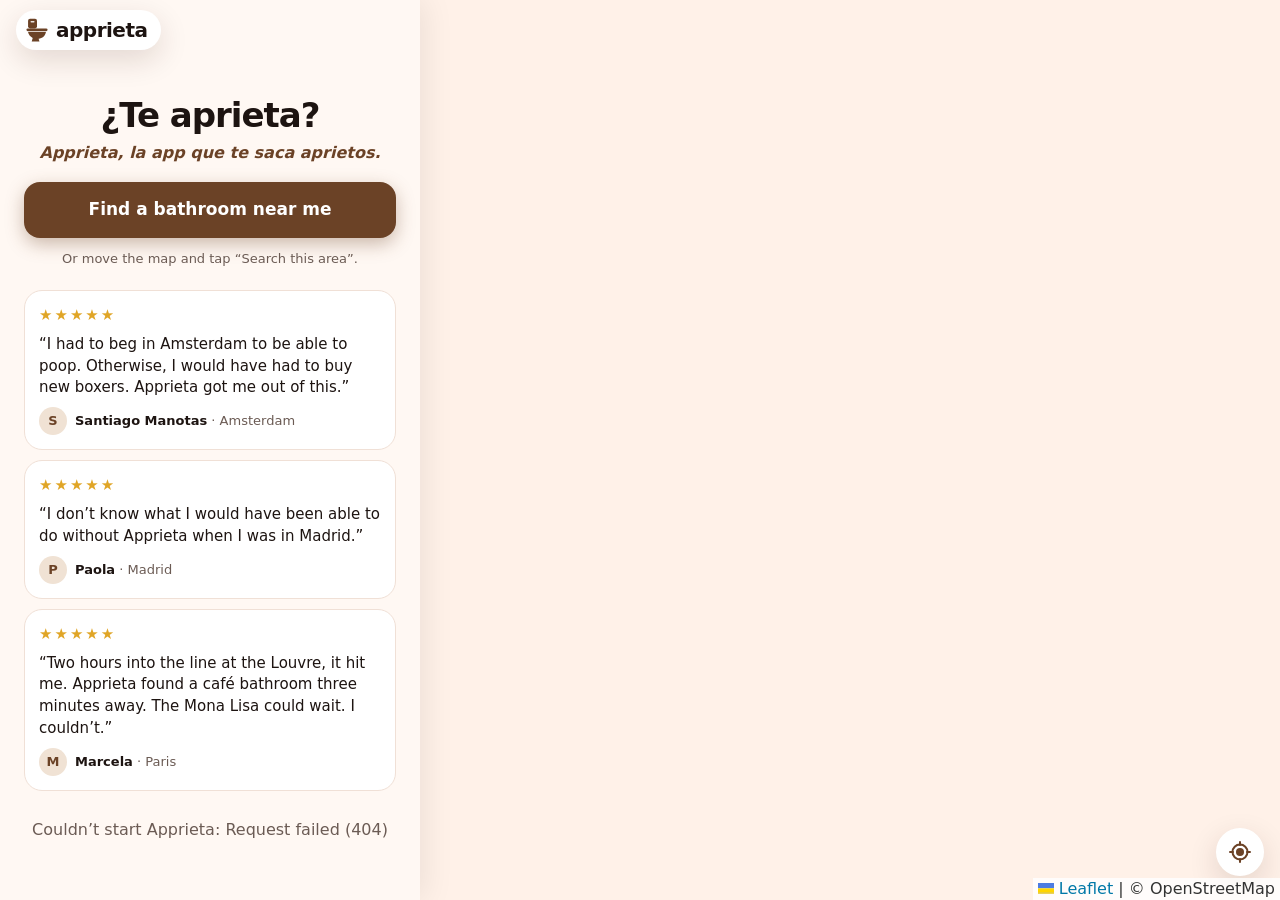
==== commit e0c9c08e: "Rename the app to Apprieta Visible name only: header wordmark, page title, home-screen name, tagline" ====
--- a/web/index.html
+++ b/web/index.html
@@ -4,7 +4,7 @@
   <meta charset="utf-8">
   <meta name="viewport" content="width=device-width, initial-scale=1, viewport-fit=cover">
   <meta name="theme-color" content="#6b4226">
-  <title>Aprieta</title>
+  <title>Apprieta</title>
   <meta name="description" content="Find the nearest bathroom, fast.">
   <link rel="manifest" href="manifest.json">
   <link rel="icon" href="icon.svg" type="image/svg+xml">
@@ -16,7 +16,7 @@
   <header class="topbar">
     <div class="brand">
       <svg class="brand-mark" viewBox="0 0 32 32" aria-hidden="true"><use href="#toilet"/></svg>
-      <span>aprieta</span>
+      <span>apprieta</span>
     </div>
     <div id="pass-chip" class="chip chip-pass" hidden></div>
     <div id="demo-chip" class="chip chip-demo" hidden title="No Stripe key configured: payments are simulated">Demo payments</div>
@@ -34,23 +34,23 @@
 
       <div id="welcome" class="welcome">
         <h1>¿Te aprieta?</h1>
-        <p class="tagline">Aprieta, la app que te saca aprietos.</p>
+        <p class="tagline">Apprieta, la app que te saca aprietos.</p>
         <button id="find" class="big-btn">Find a bathroom near me</button>
         <p class="fine">Or move the map and tap “Search this area”.</p>
         <section class="testimonials" aria-label="What people say">
           <figure class="testimonial">
             <span class="stars" aria-label="5 out of 5 stars">★★★★★</span>
-            <blockquote>“I had to beg in Amsterdam to be able to poop. Otherwise, I would have had to buy new boxers. Aprieta got me out of this.”</blockquote>
+            <blockquote>“I had to beg in Amsterdam to be able to poop. Otherwise, I would have had to buy new boxers. Apprieta got me out of this.”</blockquote>
             <figcaption><span class="avatar" aria-hidden="true">S</span><span><strong>Santiago Manotas</strong> · Amsterdam</span></figcaption>
           </figure>
           <figure class="testimonial">
             <span class="stars" aria-label="5 out of 5 stars">★★★★★</span>
-            <blockquote>“I don’t know what I would have been able to do without Aprieta when I was in Madrid.”</blockquote>
+            <blockquote>“I don’t know what I would have been able to do without Apprieta when I was in Madrid.”</blockquote>
             <figcaption><span class="avatar" aria-hidden="true">P</span><span><strong>Paola</strong> · Madrid</span></figcaption>
           </figure>
           <figure class="testimonial">
             <span class="stars" aria-label="5 out of 5 stars">★★★★★</span>
-            <blockquote>“Two hours into the line at the Louvre, it hit me. Aprieta found a café bathroom three minutes away. The Mona Lisa could wait. I couldn’t.”</blockquote>
+            <blockquote>“Two hours into the line at the Louvre, it hit me. Apprieta found a café bathroom three minutes away. The Mona Lisa could wait. I couldn’t.”</blockquote>
             <figcaption><span class="avatar" aria-hidden="true">M</span><span><strong>Marcela</strong> · Paris</span></figcaption>
           </figure>
         </section>
